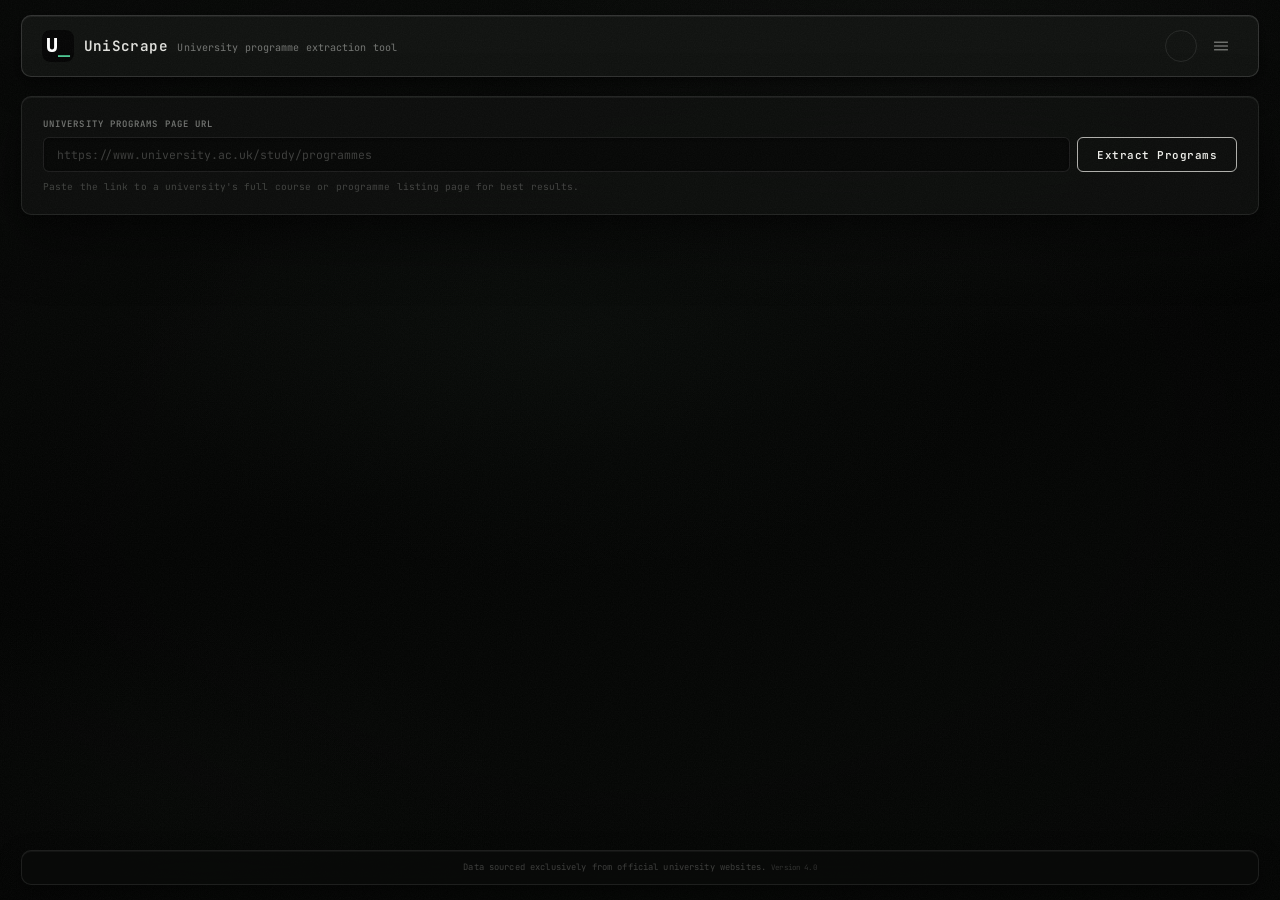
==== index.html @ 1caa58fa "Consolidate modal backdrops" ====
<!DOCTYPE html>
<html lang="en">
<head>
  <meta charset="UTF-8" />
  <meta name="viewport" content="width=device-width, initial-scale=1.0" />
  <title>UniScrape</title>
  <meta name="description" content="Extract structured programme data from university course pages.">
  <meta property="og:title" content="UniScrape">
  <meta property="og:description" content="Extract structured programme data from university course pages.">
  <meta property="og:type" content="website">
  <meta property="og:url" content="https://www.uniscrape.com/">
  <meta property="og:site_name" content="UniScrape">
  <meta property="og:image" content="https://www.uniscrape.com/og-image.png">
  <meta property="og:image:width" content="1200">
  <meta property="og:image:height" content="630">
  <meta property="og:image:alt" content="UniScrape preview image">
  <meta name="twitter:card" content="summary_large_image">
  <meta name="twitter:title" content="UniScrape">
  <meta name="twitter:description" content="Extract structured programme data from university course pages.">
  <meta name="twitter:image" content="https://www.uniscrape.com/og-image.png">
  <link rel="icon" type="image/svg+xml" href="favicon.svg" />
  <link rel="stylesheet" href="styles.css" />
  <link rel="preconnect" href="https://fonts.googleapis.com" />
  <link href="https://fonts.googleapis.com/css2?family=JetBrains+Mono:wght@300;400;500;600&display=swap" rel="stylesheet" />
  <script src="https://accounts.google.com/gsi/client?hl=en" async defer></script>
</head>
<body>

  <div class="bg-base" aria-hidden="true"></div>
  <div class="bg-grain" aria-hidden="true"></div>

  <div class="header-wrap">
  <header>
  <div class="header-inner">
    <div class="site-brand">
      <img src="favicon.svg" alt="" class="site-logo" aria-hidden="true" />
      <div class="site-copy">
        <span class="site-title">UniScrape</span>
        <span class="site-sub">University programme extraction tool</span>
      </div>
    </div>
    <div class="settings-menu">
      <button id="accountBadge" class="account-badge" aria-label="Account">
        <span id="accountBadgeInitial"></span>
      </button>

      <label
        class="hamburger settings-menu-button"
        role="button"
        tabindex="0"
        aria-label="Open settings menu"
        aria-controls="settingsPanel"
        aria-expanded="false"
      >
        <input type="checkbox" id="settingsMenuToggle" aria-hidden="true" tabindex="-1" />
        <svg viewBox="0 0 32 32" aria-hidden="true" focusable="false">
          <path class="line line-top-bottom line-top" d="M6 10h20"></path>
          <path class="line line-middle" d="M6 16h20"></path>
          <path class="line line-top-bottom line-bottom" d="M6 22h20"></path>
        </svg>
      </label>

      <div id="accountDropdown" class="account-dropdown hidden">
        <div class="account-dropdown-name" id="accountDropdownName"></div>
        <div class="account-dropdown-email" id="accountDropdownEmail"></div>
        <button id="adminShortcutBtn" class="ghost-btn hidden" style="width:100%; margin-top:0.5rem;">Team Access</button>
        <button id="signOutBtn" class="secondary-btn" style="width:100%; margin-top:0.5rem;">Sign Out</button>
      </div>

      <div id="settingsPanel" class="settings-panel" hidden>
        <div class="settings-panel-label">Settings</div>
        <a class="settings-row settings-nav-link" href="/databases">Databases</a>
        <div id="debugOptions" class="debug-options">
          <label class="settings-row settings-row-toggle">
            <span>Debug mode</span>
            <span class="switch">
              <input type="checkbox" id="debugMode" />
              <span class="slider" aria-hidden="true"></span>
            </span>
          </label>

          <label class="settings-row settings-row-toggle">
            <span>Content diagnostics</span>
            <span class="switch">
              <input type="checkbox" id="contentDiagnosticsToggle" />
              <span class="slider" aria-hidden="true"></span>
            </span>
          </label>

          <label class="settings-row settings-row-toggle">
            <span>'Bassa' mode</span>
            <span class="switch">
              <input type="checkbox" id="catalogToggle" />
              <span class="slider" aria-hidden="true"></span>
            </span>
          </label>

          <div class="settings-row settings-row-column">
            <div id="contentModeLabel" class="field-label">Content body</div>
            <div class="radio-inputs content-mode-radios" role="radiogroup" aria-labelledby="contentModeLabel">
              <label class="radio" for="contentModeAuto">
                <input type="radio" id="contentModeAuto" name="contentMode" value="auto" checked />
                <span class="name">Auto</span>
              </label>
              <label class="radio" for="contentModeBest">
                <input type="radio" id="contentModeBest" name="contentMode" value="best" />
                <span class="name">Best content</span>
              </label>
              <label class="radio" for="contentModeBody">
                <input type="radio" id="contentModeBody" name="contentMode" value="body" />
                <span class="name">Full body</span>
              </label>
            </div>
          </div>

        </div>
      </div>
    </div>
  </div>
</header>
  </div>

  <main>

    <!-- Status -->
    <section id="statusSection" class="panel status-panel hidden">
      <div class="status-row">
        <span class="spinner"></span>
        <span id="statusText">Working...</span>
      </div>
      <div class="progress-track">
        <div id="progressFill" class="progress-fill"></div>
      </div>
    </section>

    <!-- Error -->
    <section id="errorSection" class="hidden">
      <div class="error-box">
        <span class="error-label">ERROR</span>
        <div class="error-body">
          <span id="errorText"></span>
          <button id="retryBtn" type="button" class="secondary-btn error-retry-btn hidden">Retry</button>
        </div>
      </div>
    </section>

    <section id="databasesPage" class="databases-page hidden" hidden aria-labelledby="databasesTitle">
      <div class="databases-header">
        <div>
          <h1 id="databasesTitle">Databases</h1>
        </div>
        <a class="ghost-btn databases-back-link" href="/">Back to Extractor</a>
      </div>

      <section class="panel databases-card" aria-labelledby="databaseCardTitle">
        <div class="databases-card-heading">
          <div>
            <h2 id="databaseCardTitle">QUB Consulting Database</h2>
            <p>A relational database for UK programme supply, QUB programme mapping, China skills priorities, enrolment data, and gap analysis.</p>
          </div>
          <span class="database-status">Prototype only</span>
        </div>

        <div class="database-actions" aria-label="Prototype actions">
          <button type="button" class="secondary-btn database-action-btn" disabled>Open Database</button>
          <button type="button" class="secondary-btn database-action-btn" disabled>Import Data</button>
          <button type="button" class="secondary-btn database-action-btn" disabled>Export Data</button>
        </div>

        <div class="database-modules">
          <div class="field-label">Future modules</div>
          <ul>
            <li>UK Programmes</li>
            <li>QUB Programmes</li>
            <li>Chinese Enrolment Data</li>
            <li>China Skills Mapping</li>
            <li>Gap Analysis</li>
            <li>Import / Export</li>
            <li>Admin Review</li>
          </ul>
        </div>
      </section>
    </section>

    <!-- Input Panel -->
    <section class="panel panel-input extractor-view">
      <div class="field-group">
        <label class="field-label" for="urlInput">University Programs Page URL</label>
        <div class="input-row">
          <input
            type="url"
            id="urlInput"
            class="text-input"
            placeholder="https://www.university.ac.uk/study/programmes"
            autocomplete="off"
            spellcheck="false"
          />
          <button id="scrapeBtn" class="primary-btn btn white-sweep-btn extract-programs-btn" type="button">
            <span class="btn-label">Extract Programs</span>
          </button>
        </div>
        <p class="field-hint">Paste the link to a university's full course or programme listing page for best results.</p>
      </div>

    </section>

    <!-- Content diagnostics (visible only when the diagnostics toggle is on) -->
    <section id="debugPanel" class="panel debug-panel extractor-view hidden">
      <div class="debug-title">Content diagnostics</div>
      <div id="debugStats" class="debug-stats"></div>
      <div id="debugWarningsBlock" class="hidden">
        <div class="field-label">Warnings</div>
        <ul id="debugWarnings" class="debug-warnings"></ul>
      </div>
      <div class="debug-actions">
        <button type="button" id="downloadRawBtn" class="secondary-btn">Download Raw HTML</button>
        <button type="button" id="downloadSelectedBtn" class="secondary-btn">Download Selected HTML</button>
        <button type="button" id="downloadMarkdownBtn" class="secondary-btn">Download Markdown</button>
        <button type="button" id="copyMarkdownBtn" class="ghost-btn">Copy Markdown Preview</button>
        <button type="button" id="downloadPreviewBtn" class="ghost-btn">Download Extraction Preview</button>
        <button type="button" id="downloadApiResponseBtn" class="ghost-btn hidden debug-api-only">Download API Response</button>
        <button type="button" id="downloadFinalMdBtn" class="ghost-btn hidden debug-api-only">Download Final Extraction Markdown</button>
      </div>
    </section>

    <!-- Results -->
    <section id="resultsSection" class="extractor-view hidden">

      <div class="results-header">
        <div class="results-meta">
          <span id="resultCount" class="count-num">0</span>
          <span class="count-label">programs found from</span>
          <span id="sourcePill" class="source-tag"></span>
        </div>
        <div class="results-actions">
          <button id="exportBtn" class="secondary-btn">Export CSV</button>
          <button id="clearBtn" class="ghost-btn">Clear</button>
        </div>
      </div>

      <!-- Filters -->
      <div class="filter-bar">
        <input type="text" id="filterName"  class="filter-input" placeholder="Search programs..." />
        <select id="filterLevel" class="filter-select">
          <option value="">All levels</option>
          <option>Bachelor's</option>
          <option>Master's</option>
          <option>PhD / Doctorate</option>
          <option>Foundation</option>
          <option>Certificate / Diploma</option>
          <option>Other</option>
        </select>
        <select id="filterBroad" class="filter-select">
          <option value="">All subject areas</option>
          <option>Arts & Humanities</option>
          <option>Engineering & Technology</option>
          <option>Life Sciences & Medicine</option>
          <option>Multidisciplinary</option>
          <option>Natural Sciences</option>
          <option>Social Sciences & Management</option>
        </select>
        <select id="filterMode" class="filter-select">
          <option value="">All modes</option>
          <option>On-campus</option>
          <option>Online</option>
          <option>Blended</option>
        </select>
        <select id="filterScholarship" class="filter-select">
          <option value="">Scholarships - any</option>
          <option value="Yes">Scholarships available</option>
          <option value="No">No scholarships listed</option>
        </select>
        <input type="text" id="filterDept" class="filter-input" placeholder="Filter by department..." />
      </div>

      <!-- Table -->
      <div class="table-wrap">
        <table id="programTable">
          <thead>
            <tr>
              <th class="col-num">#</th>
              <th data-col="name">Program Name <span class="sort-icon">↕</span></th>
              <th data-col="level">Level <span class="sort-icon">↕</span></th>
              <th data-col="department">Department <span class="sort-icon">↕</span></th>
              <th data-col="broad_subject">Subject Area <span class="sort-icon">↕</span></th>
              <th data-col="mode">Mode <span class="sort-icon">↕</span></th>
              <th data-col="location">Location <span class="sort-icon">↕</span></th>
              <th data-col="intake_dates">Intakes <span class="sort-icon">↕</span></th>
              <th data-col="fee_international">Intl. Fee <span class="sort-icon">↕</span></th>
              <th data-col="entry_ielts">IELTS <span class="sort-icon">↕</span></th>
              <th data-col="scholarship">Scholarship <span class="sort-icon">↕</span></th>
              <th>Details</th>
              <th>Link</th>
            </tr>
          </thead>
          <tbody id="tableBody"></tbody>
        </table>
      </div>

      <div id="noResults" class="no-results hidden">No programs match your filters.</div>
    </section>

    <!-- Expanded Row Modal -->
    <div id="modal" class="modal extractor-view hidden">
      <div class="modal-box">
        <div class="modal-header">
          <span id="modalTitle" class="modal-title"></span>
          <button id="modalClose" class="modal-close" aria-label="Close">×</button>
        </div>
        <div id="modalBody" class="modal-body"></div>
      </div>
    </div>

    <div id="authModal" class="modal hidden">
      <div class="modal-box">
        <div class="modal-header">
          <span class="modal-title">Sign in to continue</span>
          <button id="authModalClose" class="modal-close" aria-label="Close">x</button>
        </div>
        <div id="authModalBody" class="modal-body"></div>
      </div>
    </div>

    <div id="teamAccessModal" class="modal hidden">
      <div class="modal-box">
        <div class="modal-header">
          <span class="modal-title">Team Access</span>
          <button id="teamAccessModalClose" class="modal-close" type="button" aria-label="Close">x</button>
        </div>
        <div class="modal-body">
          <div id="pendingUsersList"></div>
          <div id="approvedUsersList"></div>
        </div>
      </div>
    </div>

  </main>

  <div class="footer-wrap">
    <footer>
      <p>Data sourced exclusively from official university websites. <span class="version-mark">Version 4.0</span></p>
    </footer>
  </div>

  <script src="app.js" defer></script>
  <div id="pageBackdrop" class="page-backdrop hidden" aria-hidden="true"></div>
</body>
</html>
---- styles.css ----
/* ============================================================
   UniScrape — Industrial Frosted UI  ·  Mockup v2
   mockups/industrial-frosted-ui/styles.css
   MOCKUP ONLY — do not use in production
   ============================================================ */

/* ---- Reset -------------------------------------------------------- */
*, *::before, *::after { box-sizing: border-box; margin: 0; padding: 0; }

/* ---- Design Tokens ----------------------------------------------- */
:root {
  /* Base depths */
  --bg:              #030403;
  --graphite:        #0c0e0c;
  --charcoal:        #111311;

  /* Frosted surfaces — dark matte glass */
  --surface:         rgba(14, 16, 14, 0.80);
  --surface-strong:  rgba(18, 20, 18, 0.94);
  --surface-input:   rgba(6, 7, 6, 0.86);
  --surface-hover:   rgba(255, 255, 255, 0.032);

  /* Borders */
  --border:          rgba(255, 255, 255, 0.09);
  --border-mid:      rgba(255, 255, 255, 0.14);
  --border-strong:   rgba(255, 255, 255, 0.20);
  --border-focus:    rgba(255, 255, 255, 0.46);

  /* Text */
  --text:            rgba(238, 238, 234, 0.95);
  --muted:           rgba(200, 202, 198, 0.54);
  --faint:           rgba(200, 202, 198, 0.28);

  /* Green — UniScrape accent, used sparingly */
  --green:           #4ec994;
  --green-dim:       rgba(78, 201, 148, 0.62);
  --green-soft:      rgba(78, 201, 148, 0.10);
  --green-trace:     rgba(78, 201, 148, 0.055);
  --green-glow:      rgba(78, 201, 148, 0.08);

  /* Semantic colours */
  --red:             #e06c75;
  --yellow:          #e5c07b;
  --blue:            #80b8d4;

  /* White button */
  --white-btn:       #eeeeea;
  --white-btn-text:  #060706;

  /* Radii — industrial, sharper than default */
  --r-xl:   10px;
  --r-lg:    8px;
  --r-md:    6px;
  --r-sm:    5px;
  --r-xs:    4px;

  /* Shadows */
  --shadow-panel:
    0 24px 56px rgba(0,0,0,0.62),
    0 6px 18px  rgba(0,0,0,0.40),
    inset 0 1px 0 rgba(255,255,255,0.055);

  --shadow-header:
    0 8px 28px rgba(0,0,0,0.55),
    0 2px 8px  rgba(0,0,0,0.38),
    inset 0 1px 0 rgba(255,255,255,0.06);

  --shadow-btn:      0 4px 14px rgba(0,0,0,0.38);
  --shadow-btn-act:  0 1px 4px  rgba(0,0,0,0.28);
  --shadow-inset:    inset 0 1px 3px rgba(0,0,0,0.50);

  /* Font */
  --font: 'JetBrains Mono', 'SF Mono', 'Cascadia Code', 'Roboto Mono', monospace;

  /* Transition base */
  --ease: cubic-bezier(0.22, 0.68, 0, 1.2);
  --ease-out: cubic-bezier(0.16, 1, 0.3, 1);

  /* Toggle */
  --toggle-off-bg: rgba(8, 9, 8, 0.92);

  /* Scrollbars */
  --sb-track:  #090a09;
  --sb-thumb:  #1e201e;
  --sb-hover:  #282a28;
}

/* ---- Base --------------------------------------------------------- */
html { font-size: 14px; -webkit-font-smoothing: antialiased; }

body {
  background: var(--bg);
  color: var(--text);
  font-family: var(--font);
  min-height: 100vh;
  display: flex;
  flex-direction: column;
  line-height: 1.6;
  overflow-x: hidden;
}

a { color: var(--blue); text-decoration: none; }
a:hover { text-decoration: underline; }

/* ---- Cinematic background ---------------------------------------- */
/* Layer 1: Base with subtle directional gradients */
.bg-base {
  position: fixed;
  inset: 0;
  z-index: 0;
  pointer-events: none;
  background:
    /* Hard vignette */
    radial-gradient(ellipse 100% 100% at 50% 50%,
      transparent 30%, rgba(0,0,0,0.72) 100%),
    /* Subtle top-right atmospheric light (warm graphite) */
    radial-gradient(ellipse 60% 45% at 78% 8%,
      rgba(58,64,58,0.16) 0%, transparent 65%),
    /* Faint green-gray center depth */
    radial-gradient(ellipse 50% 38% at 44% 38%,
      rgba(42,58,48,0.11) 0%, transparent 68%),
    /* Bottom-left counter-light */
    radial-gradient(ellipse 45% 32% at 12% 88%,
      rgba(38,44,38,0.10) 0%, transparent 62%),
    /* Base: very deep near-black with graphite */
    linear-gradient(168deg, #0a0c0a 0%, #030403 50%, #060806 100%);
}

/* Layer 2: Fine noise grain */
.bg-grain {
  position: fixed;
  inset: 0;
  z-index: 1;
  pointer-events: none;
  opacity: 0.042;
  /* SVG fractal noise — CSS-only grain */
  background-image: url("data:image/svg+xml,%3Csvg xmlns='http://www.w3.org/2000/svg' width='260' height='260'%3E%3Cfilter id='g'%3E%3CfeTurbulence type='fractalNoise' baseFrequency='0.80' numOctaves='4' stitchTiles='stitch'/%3E%3CfeColorMatrix type='saturate' values='0'/%3E%3C/filter%3E%3Crect width='260' height='260' filter='url(%23g)'/%3E%3C/svg%3E");
  background-size: 240px 240px;
  background-repeat: repeat;
}

/* All content sits above bg */
.header-wrap,
main,
.footer-wrap,
.modal {
  position: relative;
  z-index: 2;
}

/* ---- Header — floating frosted slab ------------------------------ */
.header-wrap {
  padding: 1.1rem 1.5rem 0;
  max-width: calc(1400px + 3rem);
  width: 100%;
  margin: 0 auto;
  /* So settings panel positions correctly */
}

header {
  background: var(--surface-strong);
  border: 1px solid var(--border-mid);
  border-radius: var(--r-xl);
  backdrop-filter: blur(24px) saturate(1.4);
  -webkit-backdrop-filter: blur(24px) saturate(1.4);
  box-shadow: var(--shadow-header);
  padding: .9rem 1.4rem;
}

.header-inner {
  display: flex;
  align-items: center;
  justify-content: space-between;
  gap: 1rem;
  max-width: 1400px;
  margin: 0 auto;
  width: 100%;
  position: relative;
}

/* Brand / logo */
.site-brand {
  display: flex;
  align-items: center;
  gap: .72rem;
  min-width: 0;
  cursor: pointer;
  user-select: none;
}

.site-logo {
  width: 32px;
  height: 32px;
  flex: 0 0 32px;
  display: block;
  border-radius: 8px;
}

.site-copy {
  display: flex;
  align-items: baseline;
  gap: .68rem;
  min-width: 0;
  line-height: 1;
}

.site-title {
  font-size: 1.02rem;
  font-weight: 600;
  color: var(--text);
  letter-spacing: .025em;
  white-space: nowrap;
}

.site-sub {
  font-size: .72rem;
  color: var(--muted);
  white-space: nowrap;
  letter-spacing: .01em;
}

/* ---- Settings menu ----------------------------------------------- */
.settings-menu {
  position: relative;
  flex: 0 0 auto;
  z-index: 50;
  display: flex;
  align-items: center;
}

.account-badge {
  width: 32px;
  height: 32px;
  border-radius: 50%;
  border: 1px solid var(--border);
  background: transparent;
  color: var(--muted);
  display: flex;
  align-items: center;
  justify-content: center;
  cursor: pointer;
  font-family: var(--font);
  font-size: .85rem;
  font-weight: 600;
  transition: all .15s ease;
  margin-right: .5rem;
}

.account-badge:hover {
  border-color: var(--green);
  color: var(--green);
}

.account-badge.signed-in {
  background: var(--green);
  border-color: var(--green);
  color: var(--white-btn-text);
}

.account-dropdown {
  position: absolute;
  top: 56px;
  right: 1rem;
  min-width: 220px;
  background: var(--bg);
  border: 1px solid var(--border);
  border-radius: var(--r-xl);
  padding: .85rem;
  box-shadow: 0 8px 24px rgba(0,0,0,.4);
  z-index: 150;
}

.account-dropdown-name {
  font-size: .85rem;
  font-weight: 600;
  color: var(--text);
}

.account-dropdown-email {
  font-size: .75rem;
  color: var(--muted);
  margin-bottom: .25rem;
}

.settings-menu-button {
  display: inline-flex;
  align-items: center;
  justify-content: center;
  width: 34px;
  height: 34px;
  border: 0;
  background: transparent;
  color: var(--muted);
  position: relative;
  z-index: 60;
  cursor: pointer;
  transition: color .2s ease;
}
.settings-menu-button:hover,
.settings-menu-button:focus-visible { color: var(--text); }
.settings-menu-button:focus-visible {
  outline: 1px solid rgba(255,255,255,.32);
  outline-offset: 3px;
  border-radius: 4px;
}

.hamburger { cursor: pointer; background: transparent; border: 0; }
.hamburger input { position: absolute; width:1px; height:1px; opacity:0; pointer-events:none; }
.hamburger svg { width: 20px; height: 20px; display: block; }

.line {
  fill: none;
  stroke: currentColor;
  stroke-linecap: square;
  stroke-linejoin: miter;
  stroke-width: 2.2;
  transform-box: fill-box;
  transform-origin: center;
  transition:
    transform 220ms cubic-bezier(0.4, 0, 0.2, 1),
    opacity   160ms ease;
}
.hamburger input:checked + svg .line-top    { transform: translateY(6px) rotate(45deg); }
.hamburger input:checked + svg .line-middle  { opacity: 0; }
.hamburger input:checked + svg .line-bottom  { transform: translateY(-6px) rotate(-45deg); }

/* Settings panel — frosted floating slab */
.settings-panel {
  position: absolute;
  top: calc(100% + .9rem);
  right: 0;
  z-index: 70;
  min-width: 280px;
  max-width: calc(100vw - 2rem);
  padding: .9rem 1rem;
  border: 1px solid var(--border-mid);
  border-radius: var(--r-xl);
  background: var(--surface-strong);
  backdrop-filter: blur(28px) saturate(1.5);
  -webkit-backdrop-filter: blur(28px) saturate(1.5);
  box-shadow:
    0 20px 52px rgba(0,0,0,0.64),
    0 4px 12px  rgba(0,0,0,0.42),
    inset 0 1px 0 rgba(255,255,255,0.07);
}
.settings-panel[hidden] { display: none; }

.settings-panel-label {
  font-size: .58rem;
  font-weight: 600;
  letter-spacing: .14em;
  text-transform: uppercase;
  color: var(--faint);
  margin-bottom: .75rem;
  padding-bottom: .55rem;
  border-bottom: 1px solid var(--border);
}

.debug-options {
  display: flex;
  flex-direction: column;
  gap: .78rem;
}

.settings-row {
  display: flex;
  align-items: center;
  justify-content: space-between;
  gap: 1rem;
  color: var(--text);
  font-size: .72rem;
  line-height: 1.3;
  letter-spacing: .01em;
}
.settings-row-toggle { cursor: pointer; }
.settings-row-column { align-items: stretch; flex-direction: column; gap: .38rem; }

.settings-nav-link {
  min-height: 2.25rem;
  margin-bottom: .78rem;
  padding: .58rem .64rem;
  border: 1px solid var(--border);
  border-radius: var(--r-md);
  background: rgba(255,255,255,0.034);
  color: var(--text);
  font-weight: 600;
  text-decoration: none;
}
.settings-nav-link:hover,
.settings-nav-link:focus-visible {
  background: rgba(255,255,255,0.06);
  border-color: var(--border-mid);
  color: var(--text);
  text-decoration: none;
}
.settings-nav-link:focus-visible {
  outline: 1px solid var(--border-focus);
  outline-offset: 2px;
}
.settings-nav-link[aria-current="page"] {
  border-color: rgba(78,201,148,0.32);
  color: var(--green);
  background: var(--green-trace);
}

/* ---- Radio group ------------------------------------------------- */
.radio-inputs {
  display: grid;
  grid-template-columns: repeat(3, 1fr);
  gap: .18rem;
  padding: .18rem;
  border: 1px solid var(--border);
  border-radius: var(--r-sm);
  background: var(--surface-input);
}
.radio-inputs .radio { position: relative; }
.radio-inputs .radio input {
  position: absolute; width:1px; height:1px; opacity:0; pointer-events:none;
}
.radio-inputs .radio .name {
  display: flex;
  align-items: center;
  justify-content: center;
  gap: 4px;
  min-height: 1.95rem;
  padding: .3rem .25rem;
  border-radius: 3px;
  color: var(--muted);
  cursor: pointer;
  font-size: .64rem;
  line-height: 1.2;
  text-align: center;
  transition: color .18s ease, background .18s ease;
}
.radio-inputs .radio input:checked + .name {
  background: rgba(255,255,255,0.075);
  color: var(--text);
  font-weight: 600;
  box-shadow: inset 0 1px 0 rgba(255,255,255,0.08);
}
/* tiny green pip on active state */
.radio-inputs .radio input:checked + .name::before {
  content: '';
  width: 3px;
  height: 3px;
  border-radius: 50%;
  background: var(--green);
  flex-shrink: 0;
}
.radio-inputs .radio input:focus-visible + .name {
  outline: 1px solid var(--border-focus);
  outline-offset: 1px;
}
.radio-inputs .radio .name:hover { color: var(--text); }

/* ---- Toggle switch ----------------------------------------------- */
.switch {
  --bw:   3.3em;
  --bh:   1.8em;
  --td:   1.35em;
  --off:  calc((var(--bh) - var(--td)) / 2);
  --wide: 2.7em;
  display: inline-flex;
  position: relative;
  flex: 0 0 auto;
  font-size: .72rem;
}
.slider {
  display: inline-block;
  width: var(--bw);
  height: var(--bh);
  background: var(--toggle-off-bg);
  border: 1px solid rgba(255,255,255,0.15);
  border-radius: calc(var(--bh) / 2);
  position: relative;
  transition: background 240ms ease, border-color 240ms ease;
}
.slider::after {
  content: '';
  display: inline-block;
  width: var(--td);
  height: var(--td);
  background: rgba(200, 202, 198, 0.85);
  border-radius: 50%;
  position: absolute;
  top: calc(var(--off) - 1px);
  transform: translateX(calc(var(--off) - 1px));
  transition: transform 220ms var(--ease-out), width 160ms ease, background 220ms ease;
}
.switch input[type="checkbox"] {
  position: absolute; inset: 0;
  opacity: 0; width: 100%; height: 100%;
  cursor: pointer; z-index: 1;
}
.switch input[type="checkbox"]:focus-visible + .slider {
  outline: 1px solid var(--border-focus); outline-offset: 2px;
}
.switch input[type="checkbox"]:checked + .slider {
  background: rgba(78,201,148,0.16);
  border-color: rgba(78,201,148,0.30);
}
.switch input[type="checkbox"]:checked + .slider::after {
  background: var(--green);
  transform: translateX(calc(var(--bw) - var(--td) - var(--off) - 1px));
}
.switch input[type="checkbox"]:active + .slider::after { width: var(--wide); }
.switch input[type="checkbox"]:checked:active + .slider::after {
  transform: translateX(calc(var(--bw) - var(--wide) - var(--off) - 1px));
}

/* ---- Custom checkbox --------------------------------------------- */
input[type="checkbox"]:not(.switch input) {
  appearance: none;
  -webkit-appearance: none;
  width: 13px;
  height: 13px;
  background: var(--surface-input);
  border: 1px solid rgba(255,255,255,0.20);
  border-radius: 2px;
  display: inline-grid;
  place-content: center;
  cursor: pointer;
  flex: 0 0 auto;
  transform: translateY(1px);
  transition: background .14s, border-color .14s;
}
input[type="checkbox"]:not(.switch input):checked {
  background: var(--green-soft);
  border-color: rgba(78,201,148,0.46);
}
input[type="checkbox"]:not(.switch input):checked::after {
  content: '✓';
  color: var(--green);
  font-size: 10px;
  line-height: 1;
  font-weight: 700;
}

/* ---- Mobile header ----------------------------------------------- */
@media (max-width: 600px) {
  .header-wrap { padding: .75rem .85rem 0; }
  header { padding: .78rem 1rem; }
  .site-copy { align-items: flex-start; flex-direction: column; gap: .18rem; }
  .site-title { font-size: .95rem; }
  .site-sub { font-size: .68rem; }
}

/* ---- Main --------------------------------------------------------- */
main {
  flex: 1;
  max-width: 1400px;
  width: 100%;
  margin: 0 auto;
  padding: 1.4rem 1.5rem 1rem;
  display: flex;
  flex-direction: column;
  gap: 1rem;
}

/* ---- Panel — frosted glass slab ---------------------------------- */
.panel {
  background: var(--surface);
  border: 1px solid var(--border);
  border-radius: var(--r-xl);
  padding: 1.45rem 1.5rem;
  display: flex;
  flex-direction: column;
  gap: 1.1rem;
  backdrop-filter: blur(20px) saturate(1.2);
  -webkit-backdrop-filter: blur(20px) saturate(1.2);
  box-shadow: var(--shadow-panel);
  transition:
    transform    320ms var(--ease-out),
    box-shadow   320ms ease,
    border-color 260ms ease;
}

body.route-databases .extractor-view,
body.route-extractor #databasesPage,
#databasesPage[hidden] {
  display: none !important;
}

.databases-page {
  display: flex;
  flex-direction: column;
  gap: 1rem;
}

.databases-header {
  display: flex;
  align-items: flex-end;
  justify-content: space-between;
  gap: 1rem;
  padding: .2rem .15rem 0;
}

.databases-header h1 {
  color: var(--text);
  font-size: 1.28rem;
  font-weight: 600;
  line-height: 1.2;
  letter-spacing: 0;
}

.databases-back-link {
  display: inline-flex;
  align-items: center;
  justify-content: center;
  white-space: nowrap;
  text-decoration: none;
}

.databases-back-link:hover,
.databases-back-link:focus-visible {
  text-decoration: none;
}

.databases-card {
  gap: 1.25rem;
}

.databases-card-heading {
  display: flex;
  align-items: flex-start;
  justify-content: space-between;
  gap: 1rem;
}

.databases-card-heading h2 {
  color: var(--text);
  font-size: 1rem;
  font-weight: 600;
  line-height: 1.35;
  letter-spacing: 0;
  margin-bottom: .46rem;
}

.databases-card-heading p {
  max-width: 820px;
  color: var(--muted);
  font-size: .78rem;
  line-height: 1.72;
}

.database-status {
  flex: 0 0 auto;
  display: inline-flex;
  align-items: center;
  min-height: 1.75rem;
  padding: .28rem .58rem;
  border: 1px solid rgba(78,201,148,.24);
  border-radius: var(--r-xs);
  color: var(--green);
  background: var(--green-trace);
  font-size: .62rem;
  font-weight: 600;
  letter-spacing: .06em;
  text-transform: uppercase;
  white-space: nowrap;
}

.database-actions {
  display: flex;
  flex-wrap: wrap;
  gap: .5rem;
}

.database-action-btn:disabled {
  opacity: .48;
  cursor: not-allowed;
  transform: none;
  box-shadow: none;
}

.database-modules {
  display: flex;
  flex-direction: column;
  gap: .62rem;
  padding-top: .15rem;
}

.database-modules ul {
  display: grid;
  grid-template-columns: repeat(auto-fit, minmax(185px, 1fr));
  gap: .5rem;
  list-style: none;
}

.database-modules li {
  min-height: 2.35rem;
  display: flex;
  align-items: center;
  padding: .55rem .7rem;
  border: 1px solid var(--border);
  border-radius: var(--r-md);
  background: rgba(5, 7, 6, .72);
  color: var(--text);
  font-size: .72rem;
  line-height: 1.35;
}

@media (max-width: 600px) {
  .databases-header {
    align-items: stretch;
    flex-direction: column;
  }

  .databases-back-link {
    width: 100%;
  }

  .databases-card-heading {
    flex-direction: column;
  }

  .database-status {
    align-self: flex-start;
  }

  .database-action-btn {
    flex: 1 1 100%;
  }
}

/* Input panel hover: subtle lift + underglow */
.panel-input:hover {
  transform: translateY(-2px);
  border-color: var(--border-mid);
  box-shadow:
    0 28px 64px rgba(0,0,0,0.65),
    0 8px 24px  rgba(0,0,0,0.45),
    0 0 0 1px rgba(255,255,255,0.06),
    /* very faint green underglow */
    0 32px 72px rgba(78,201,148,0.04),
    inset 0 1px 0 rgba(255,255,255,0.07);
}

/* ---- Fields ------------------------------------------------------ */
.field-group {
  display: flex;
  flex-direction: column;
  gap: .38rem;
}
.field-label {
  font-size: .64rem;
  font-weight: 600;
  color: var(--muted);
  letter-spacing: .12em;
  text-transform: uppercase;
}
.field-note  { font-size: .65rem; color: var(--muted); text-transform: none; letter-spacing: 0; }
.field-hint  { font-size: .68rem; color: var(--faint); margin-top: .1rem; letter-spacing: .01em; }

/* ---- Inputs ------------------------------------------------------ */
.input-row {
  display: flex;
  gap: .55rem;
  flex-wrap: wrap;
}

.text-input {
  flex: 1;
  min-width: 200px;
  background: var(--surface-input);
  border: 1px solid var(--border);
  border-radius: var(--r-md);
  color: var(--text);
  font-family: var(--font);
  font-size: .82rem;
  padding: .64rem .9rem;
  outline: none;
  box-shadow: var(--shadow-inset);
  transition:
    border-color 260ms ease,
    box-shadow   260ms ease;
}
.text-input:hover {
  border-color: var(--border-mid);
}
.text-input:focus {
  border-color: var(--border-focus);
  box-shadow:
    var(--shadow-inset),
    0 0 0 1px rgba(255,255,255,0.07);
}
.text-input::placeholder { color: var(--faint); }
.text-input option        { background: #0e100e; color: var(--text); }

/* ---- Buttons — shared -------------------------------------------- */
.primary-btn,
.secondary-btn,
.ghost-btn,
.expand-btn,
.modal-close {
  cursor: pointer;
  user-select: none;
  -webkit-user-select: none;
  touch-action: manipulation;
  font-family: var(--font);
  transition:
    transform    200ms var(--ease-out),
    box-shadow   200ms ease,
    border-color 200ms ease,
    opacity      200ms ease,
    background   240ms ease,
    color        200ms ease;
}

/* Shared hover lift */
.primary-btn:not(:disabled):hover,
.secondary-btn:not(:disabled):hover,
.ghost-btn:not(:disabled):hover,
.expand-btn:not(:disabled):hover,
.modal-close:not(:disabled):hover {
  transform: translateY(-1px);
  box-shadow: var(--shadow-btn);
}
/* Shared active press */
.primary-btn:not(:disabled):active,
.secondary-btn:not(:disabled):active,
.ghost-btn:not(:disabled):active,
.expand-btn:not(:disabled):active,
.modal-close:not(:disabled):active {
  transform: translateY(0);
  box-shadow: var(--shadow-btn-act);
}
/* Disabled */
.primary-btn:disabled,
.secondary-btn:disabled,
.ghost-btn:disabled,
.modal-close:disabled {
  opacity: .3;
  cursor: not-allowed;
  box-shadow: none;
  transform: none;
}

/* Primary — off-white, crisp, tactile */
.primary-btn {
  background: var(--white-btn);
  color: var(--white-btn-text);
  font-size: .78rem;
  font-weight: 600;
  letter-spacing: .045em;
  border: 1px solid rgba(255,255,255,0.15);
  border-radius: var(--r-md);
  padding: .64rem 1.35rem;
  white-space: nowrap;
  box-shadow:
    0 2px 10px rgba(0,0,0,0.36),
    inset 0 1px 0 rgba(255,255,255,0.55);
}
.primary-btn:not(:disabled):hover {
  background: #fff;
  border-color: rgba(255,255,255,0.22);
}

/* White sweep — main Extract Programs CTA */
.white-sweep-btn {
  min-width: 158px;
  background-color: transparent;
  background-image: linear-gradient(to right, var(--white-btn) 0%, var(--white-btn) 100%);
  background-repeat: no-repeat;
  background-position: left center;
  background-size: 0% 100%;
  color: var(--text);
  border: 1px solid rgba(255,255,255,0.28);
  box-shadow: none;
  transition:
    background-size 580ms cubic-bezier(0.16,1,0.3,1),
    transform       200ms var(--ease-out),
    color           260ms ease,
    border-color    260ms ease,
    box-shadow      200ms ease;
}
.white-sweep-btn:not(:disabled):hover,
.white-sweep-btn:focus-visible {
  background-size: 100% 100%;
  color: var(--white-btn-text);
  border-color: rgba(255,255,255,0.34);
  box-shadow: var(--shadow-btn);
  transform: translateY(-1px);
}
.white-sweep-btn:not(:disabled):active {
  background-size: 100% 100%;
  color: var(--white-btn-text);
  box-shadow: var(--shadow-btn-act);
  transform: translateY(0);
}
.white-sweep-btn.is-loading,
.white-sweep-btn.is-loading:disabled {
  background-color: var(--white-btn);
  background-image: none;
  color: var(--white-btn-text);
  border-color: rgba(255,255,255,0.24);
  cursor: wait;
  box-shadow: none;
  transform: none;
}
.white-sweep-btn:disabled:not(.is-loading) {
  cursor: not-allowed;
  opacity: .55;
  box-shadow: none;
  transform: none;
}

/* Secondary — dark frosted outlined */
.secondary-btn {
  background: rgba(255,255,255,0.038);
  color: var(--text);
  font-size: .72rem;
  font-weight: 500;
  border: 1px solid var(--border);
  border-radius: var(--r-md);
  padding: .44rem .88rem;
  letter-spacing: .02em;
}
.secondary-btn:not(:disabled):hover {
  background: rgba(255,255,255,0.065);
  border-color: var(--border-mid);
  color: var(--text);
}

/* Ghost — minimal */
.ghost-btn {
  background: transparent;
  color: var(--muted);
  font-size: .72rem;
  border: 1px solid var(--border);
  border-radius: var(--r-md);
  padding: .44rem .88rem;
}
.ghost-btn:not(:disabled):hover {
  color: var(--text);
  border-color: rgba(255,255,255,0.20);
  background: rgba(255,255,255,0.034);
}

/* Expand link-btn */
.expand-btn {
  background: transparent;
  color: var(--blue);
  font-family: var(--font);
  font-size: .66rem;
  border: 1px solid var(--border);
  border-radius: var(--r-xs);
  padding: .18rem .45rem;
  cursor: pointer;
  white-space: nowrap;
}
.expand-btn:not(:disabled):hover { border-color: var(--blue); }

/* ---- Status panel ------------------------------------------------ */
.status-panel { gap: .65rem; }
.status-row {
  display: flex;
  align-items: center;
  gap: .68rem;
  font-size: .76rem;
  color: var(--muted);
}
.spinner {
  width: 9px; height: 9px;
  border: 1.5px solid rgba(255,255,255,0.10);
  border-top-color: var(--green);
  border-radius: 50%;
  flex-shrink: 0;
  animation: spin .62s linear infinite;
}
@keyframes spin { to { transform: rotate(360deg); } }

.progress-track {
  height: 1px;
  background: rgba(255,255,255,0.07);
  overflow: hidden;
}
.progress-fill {
  height: 100%;
  background: var(--green);
  width: 0%;
  transition: width .32s ease;
}

/* ---- Error ------------------------------------------------------- */
.error-box {
  display: flex;
  gap: .72rem;
  align-items: flex-start;
  background: rgba(224,108,117,0.055);
  border: 1px solid rgba(224,108,117,0.24);
  border-radius: var(--r-lg);
  padding: .82rem .96rem;
  font-size: .76rem;
  color: var(--red);
  backdrop-filter: blur(14px);
  -webkit-backdrop-filter: blur(14px);
}
.error-body { display: flex; flex-direction: column; gap: .72rem; flex: 1; min-width: 0; }
.error-retry-btn { align-self: flex-start; }
.error-label {
  font-weight: 600;
  letter-spacing: .10em;
  white-space: nowrap;
  font-size: .65rem;
  padding-top: .04rem;
  opacity: .75;
}

/* ---- Results header ---------------------------------------------- */
.results-header {
  display: flex;
  align-items: center;
  justify-content: space-between;
  flex-wrap: wrap;
  gap: .7rem;
  margin-bottom: .7rem;
}
.results-meta {
  display: flex;
  align-items: baseline;
  gap: .48rem;
  flex-wrap: wrap;
}
/* Count: white — not green */
.count-num {
  font-size: 1.5rem;
  font-weight: 600;
  color: var(--text);
}
.count-label { font-size: .7rem; color: var(--muted); }
.source-tag {
  font-size: .64rem;
  color: var(--muted);
  background: rgba(255,255,255,0.045);
  border: 1px solid var(--border);
  border-radius: var(--r-xs);
  padding: .06rem .44rem;
  letter-spacing: .01em;
}
.results-actions { display: flex; gap: .42rem; }

/* ---- Filters ----------------------------------------------------- */
.filter-bar {
  display: flex;
  flex-wrap: wrap;
  gap: .42rem;
  margin-bottom: .7rem;
}
.filter-input,
.filter-select {
  background: var(--surface-input);
  border: 1px solid var(--border);
  border-radius: var(--r-md);
  color: var(--text);
  font-family: var(--font);
  font-size: .71rem;
  padding: .4rem .7rem;
  outline: none;
  box-shadow: var(--shadow-inset);
  min-width: 145px;
  transition: border-color .22s ease;
}
.filter-input:hover,
.filter-select:hover  { border-color: var(--border-mid); }
.filter-input:focus,
.filter-select:focus  { border-color: var(--border-focus); }
.filter-input::placeholder { color: var(--faint); }
.filter-select option { background: #0c0e0c; color: var(--text); }

/* ---- Table ------------------------------------------------------- */
.table-wrap {
  border: 1px solid var(--border);
  border-radius: var(--r-lg);
  overflow-x: auto;
  background: rgba(5,6,5,0.72);
  scrollbar-width: thin;
  scrollbar-color: var(--sb-thumb) var(--sb-track);
}
.table-wrap::-webkit-scrollbar { height: 5px; }
.table-wrap::-webkit-scrollbar-track { background: var(--sb-track); }
.table-wrap::-webkit-scrollbar-thumb { background: var(--sb-thumb); border-radius: 0; }
.table-wrap::-webkit-scrollbar-thumb:hover { background: var(--sb-hover); }

table { width: 100%; border-collapse: collapse; font-size: .72rem; }
thead {
  background: rgba(255,255,255,0.025);
  position: sticky; top: 0; z-index: 2;
  backdrop-filter: blur(10px);
  -webkit-backdrop-filter: blur(10px);
}
th {
  text-align: left;
  font-size: .59rem;
  font-weight: 600;
  letter-spacing: .11em;
  text-transform: uppercase;
  color: var(--muted);
  padding: .68rem .86rem;
  border-bottom: 1px solid var(--border);
  white-space: nowrap;
  cursor: pointer;
  user-select: none;
  transition: color .16s ease;
}
th.col-num { cursor: default; width: 36px; text-align: center; }
th:hover:not(.col-num) { color: var(--text); }
.sort-icon { opacity: .18; font-size: .55rem; }
th.sorted-asc .sort-icon,
th.sorted-desc .sort-icon { opacity: 1; color: var(--green); }

tbody tr {
  border-bottom: 1px solid rgba(255,255,255,0.045);
  transition: background .10s ease;
}
tbody tr:last-child { border-bottom: none; }
tbody tr:hover { background: rgba(255,255,255,0.028); }

td {
  padding: .60rem .86rem;
  vertical-align: middle;
  color: var(--text);
}
td.col-num { text-align: center; color: var(--faint); font-size: .66rem; width: 36px; }
td.name-cell { max-width: 210px; font-weight: 500; }

/* ---- Badges ------------------------------------------------------ */
.level-badge {
  display: inline-block;
  padding: .10rem .42rem;
  border-radius: var(--r-xs);
  font-size: .60rem;
  font-weight: 600;
  letter-spacing: .05em;
  white-space: nowrap;
}
.level-bachelor   { color: var(--green);          background: var(--green-trace);            border: 1px solid rgba(78,201,148,.17);  }
.level-master     { color: var(--blue);            background: rgba(128,184,212,.06);         border: 1px solid rgba(128,184,212,.17); }
.level-phd        { color: var(--yellow);          background: rgba(229,192,123,.06);         border: 1px solid rgba(229,192,123,.17); }
.level-foundation { color: rgba(198,120,221,.85);  background: rgba(198,120,221,.06);         border: 1px solid rgba(198,120,221,.17); }
.level-other      { color: var(--muted);           background: transparent;                   border: 1px solid var(--border);         }

.chip {
  display: inline-block;
  padding: .08rem .38rem;
  border-radius: var(--r-xs);
  font-size: .64rem;
  background: rgba(255,255,255,0.038);
  border: 1px solid var(--border);
  color: var(--muted);
  white-space: nowrap;
}
.chip-green { color: var(--green-dim); border-color: rgba(78,201,148,.18);  background: var(--green-trace);        }
.chip-red   { color: rgba(224,108,117,.78); border-color: rgba(224,108,117,.18); background: rgba(224,108,117,.04); }

.url-link { color: var(--blue); font-size: .68rem; }
.url-link:hover { text-decoration: underline; }
.catalog-url-cell .url-link {
  display: inline-block; max-width: 250px;
  overflow: hidden; text-overflow: ellipsis;
  vertical-align: bottom; white-space: nowrap;
}
.nil { color: var(--faint); }

/* ---- Modal ------------------------------------------------------- */
.modal {
  position: fixed;
  inset: 0;
  background: rgba(0,0,0,0.70);
  backdrop-filter: blur(7px) saturate(0.9);
  -webkit-backdrop-filter: blur(7px) saturate(0.9);
  z-index: 100;
  display: flex;
  align-items: center;
  justify-content: center;
  padding: 1.5rem;
}
#accessCodeModal {
  background: rgba(0,0,0,0.18);
  backdrop-filter: blur(6px);
  -webkit-backdrop-filter: blur(6px);
}
.modal-box {
  background: var(--surface-strong);
  border: 1px solid var(--border-mid);
  border-radius: var(--r-xl);
  width: 100%;
  max-width: 640px;
  max-height: 85vh;
  display: flex;
  flex-direction: column;
  overflow: hidden;
  box-shadow:
    0 28px 64px rgba(0,0,0,0.70),
    0 6px 18px  rgba(0,0,0,0.48),
    inset 0 1px 0 rgba(255,255,255,0.08);
}
.modal-header {
  display: flex;
  align-items: flex-start;
  justify-content: space-between;
  gap: 1rem;
  padding: .95rem 1.15rem;
  border-bottom: 1px solid var(--border);
}
.modal-title {
  font-size: .86rem;
  font-weight: 600;
  color: var(--text);
  line-height: 1.4;
}
.modal-close {
  background: transparent;
  border: 0;
  border-radius: var(--r-xs);
  color: var(--muted);
  font-family: var(--font);
  font-size: .78rem;
  line-height: 1;
  padding: .26rem .36rem;
  cursor: pointer;
  flex-shrink: 0;
}
.modal-close:hover { background: rgba(255,255,255,0.065); color: var(--text); }
.modal-close:active { background: rgba(255,255,255,0.04); }

.modal-body {
  padding: 1.15rem;
  overflow-y: auto;
  display: flex;
  flex-direction: column;
  gap: .52rem;
  scrollbar-width: thin;
  scrollbar-color: var(--sb-thumb) var(--sb-track);
}

#authModal .modal-box {
  min-height: unset;
  height: auto;
  width: 320px;
  max-width: 320px;
  padding-bottom: 1.25rem;
}

#authModal .modal-header {
  padding-left: 1.1rem;
  padding-right: 1.1rem;
}

#authModal .modal-body {
  padding: 0.85rem 1.1rem 0.25rem;
  display: flex;
  flex-direction: column;
  align-items: stretch;
  gap: 0.65rem;
}

#authModal #preSignInNameInput {
  width: 100%;
}

#authModal #googleSignInBtn {
  display: flex;
  justify-content: center;
  margin-top: 0.15rem;
}

#authModal #googleSignInBtn > div {
  width: 100% !important;
}

#teamAccessModal .modal-box {
  min-height: unset;
  height: auto;
  max-width: 480px;
}

#teamAccessModal .modal-body {
  padding: 1rem 1.15rem;
  align-items: stretch;
  gap: 0.75rem;
}

.modal-body::-webkit-scrollbar { width: 5px; }
.modal-body::-webkit-scrollbar-track { background: transparent; }
.modal-body::-webkit-scrollbar-thumb { background: var(--sb-thumb); border-radius: 0; }

.modal-description {
  font-size: .76rem;
  color: var(--text);
  line-height: 1.72;
  padding: .52rem 0;
  border-bottom: 1px solid var(--border);
}
.modal-description p   { margin-bottom: .52rem; }
.modal-description ul,
.modal-description ol  { padding-left: 1.1rem; margin-bottom: .52rem; }
.modal-description li  { margin-bottom: .16rem; }
.modal-description strong { color: var(--text); font-weight: 600; }

.modal-section-title {
  font-size: .60rem;
  font-weight: 600;
  letter-spacing: .13em;
  text-transform: uppercase;
  color: var(--green-dim);
  padding: .52rem 0 .16rem 0;
  margin-top: .18rem;
}
.modal-section-title-with-action {
  display: flex; align-items: center; justify-content: space-between; gap: .72rem;
}
.modal-row {
  display: grid;
  grid-template-columns: 152px 1fr;
  gap: .48rem;
  padding: .46rem 0;
  border-bottom: 1px solid rgba(255,255,255,0.048);
  align-items: start;
}
.modal-row:last-child { border-bottom: none; }
.modal-key {
  font-size: .63rem;
  font-weight: 600;
  letter-spacing: .07em;
  text-transform: uppercase;
  color: var(--muted);
  padding-top: .03rem;
}
.modal-val { font-size: .76rem; color: var(--text); word-break: break-word; }
.modal-field-actions { display: flex; align-items: center; justify-content: flex-end; flex: 0 0 auto; }
.modal-description-actions { margin-left: auto; }

/* Copy button */
.copy-field-button {
  position: relative;
  width: 26px; height: 26px;
  flex: 0 0 auto;
  padding: 0;
  border: 0;
  border-radius: var(--r-xs);
  background: transparent;
  color: var(--muted);
  cursor: pointer;
  outline: none;
  transition: background .14s, color .14s, transform .14s;
}
.copy-field-button:hover { background: rgba(255,255,255,0.065); color: var(--green); transform: translateY(-1px); }
.copy-field-button:focus-visible { outline: 1px solid rgba(78,201,148,.28); outline-offset: 1px; }
.copy-field-button:active { transform: translateY(0); }
.copy-field-button svg {
  position: absolute; top:50%; left:50%;
  width: .82rem; height: .82rem;
  fill: none; stroke: currentColor;
  stroke-width: 2; stroke-linecap: round; stroke-linejoin: round;
  transform: translate(-50%,-50%);
  transition: opacity .12s, transform .12s;
  pointer-events: none;
}
.copy-field-button .clipboard { opacity: 1; }
.copy-field-button .checkmark { color: var(--green); opacity: 0; transform: translate(-50%,-50%) scale(.74); }
.copy-field-button.is-copied .clipboard { opacity: 0; transform: translate(-50%,-50%) scale(.74); }
.copy-field-button.is-copied .checkmark { opacity: 1; transform: translate(-50%,-50%) scale(1); }
.copy-field-button.is-copy-error { background: rgba(224,108,117,.07); color: var(--red); }

/* ---- Access code modal ------------------------------------------- */
.access-code-box {
  width: min(420px, calc(100vw - 32px));
  max-width: none;
}
.access-code-body {
  padding: 1.3rem;
  gap: 0;
  overflow: visible;
}
.access-code-title {
  color: var(--text);
  font-size: .72rem;
  font-weight: 700;
  letter-spacing: .08em;
  text-transform: uppercase;
  margin-bottom: .78rem;
}
.access-code-input-row {
  display: flex; align-items: center;
  gap: .65rem; min-width: 0;
}
.access-code-input-row .text-input { flex: 1; min-width: 0; }

.access-code-eye-btn {
  display: inline-flex; align-items: center; justify-content: center;
  width: 2.1rem; min-width: 2.1rem; height: 2.1rem;
  padding: 0;
  border: 0; border-radius: var(--r-sm);
  background: transparent; color: var(--muted);
  cursor: pointer;
  transition: background .14s, color .14s, transform .14s;
}
.access-code-eye-btn:hover { background: rgba(255,255,255,0.065); color: var(--text); transform: translateY(-1px); }
.access-code-eye-btn:active { transform: translateY(0); }
.access-code-eye-btn:disabled { cursor: not-allowed; opacity: .4; transform: none; }

.access-code-eye-btn .eye-icon {
  display: inline-flex; align-items: center; justify-content: center;
  transition: opacity .16s, transform .16s;
}
.access-code-eye-btn .eye-icon-visible { position: absolute; opacity: 0; transform: scale(.82); }
.access-code-eye-btn.is-visible .eye-icon-visible { opacity: 1; transform: scale(1); }
.access-code-eye-btn.is-visible .eye-icon-hidden  { opacity: 0; transform: scale(.82); }

.access-code-error {
  color: var(--red); font-size: .68rem;
  line-height: 1.45; margin-top: .58rem;
}
.access-code-actions {
  display: flex; align-items: center;
  justify-content: space-between;
  gap: 1rem; margin-top: .95rem;
}
.access-clear-btn  { margin-right: auto; }
.unlock-continue-btn { margin-left: auto; }

/* ---- Debug panel ------------------------------------------------- */
.debug-title {
  font-size: .64rem; font-weight: 600;
  color: var(--muted); letter-spacing: .10em;
  text-transform: uppercase; margin-bottom: .72rem;
}
.debug-stats { display: grid; gap: .32rem; font-size: .76rem; margin-bottom: .96rem; }
.debug-k { color: var(--muted); margin-right: .32rem; }
.debug-warnings { margin: 0 0 .96rem 1.05rem; font-size: .74rem; color: var(--yellow); }
.debug-actions { display: flex; flex-wrap: wrap; gap: .46rem; }

/* ---- No results -------------------------------------------------- */
.no-results {
  text-align: center; padding: 2.5rem;
  font-size: .74rem; color: var(--faint);
}

/* ---- Footer — floating strip ------------------------------------- */
.footer-wrap {
  padding: 0 1.5rem 1.1rem;
  max-width: calc(1400px + 3rem);
  width: 100%;
  margin: 0 auto;
}
footer {
  background: rgba(10,11,10,0.78);
  border: 1px solid var(--border);
  border-radius: var(--r-xl);
  backdrop-filter: blur(16px);
  -webkit-backdrop-filter: blur(16px);
  padding: .65rem 1.2rem;
  text-align: center;
  font-size: .63rem;
  color: var(--faint);
  letter-spacing: .015em;
  box-shadow:
    0 8px 24px rgba(0,0,0,0.45),
    inset 0 1px 0 rgba(255,255,255,0.045);
}
.version-mark { color: var(--faint); font-size: .85em; opacity: .75; }

/* ---- Scrollbars -------------------------------------------------- */
* {
  scrollbar-width: thin;
  scrollbar-color: var(--sb-thumb) var(--sb-track);
}
*::-webkit-scrollbar { width: 5px; height: 5px; }
*::-webkit-scrollbar-track { background: var(--sb-track); }
*::-webkit-scrollbar-thumb { background: var(--sb-thumb); border-radius: 0; }
*::-webkit-scrollbar-thumb:hover { background: var(--sb-hover); }
*::-webkit-scrollbar-corner { background: var(--sb-track); }

/* ---- Two-col layout --------------------------------------------- */
.two-col { display: grid; grid-template-columns: 190px 1fr; gap: 1rem; align-items: start; }
@media (max-width: 600px) { .two-col { grid-template-columns: 1fr; } }

/* ---- Error section ----------------------------------------------- */
#errorSection { max-width: 100%; overflow: hidden; }
#errorText {
  display: block; max-width: 100%;
  overflow-wrap: anywhere; word-break: break-word;
  white-space: pre-wrap; max-height: 12rem;
  overflow-y: auto; line-height: 1.45;
}

/* ---- Utility ----------------------------------------------------- */
.hidden          { display: none !important; }
.modal[hidden]   { display: none !important; }

/* ---- Mobile main ------------------------------------------------- */
@media (max-width: 600px) {
  main { padding: .9rem .9rem .8rem; gap: .85rem; }
  .panel { padding: 1.1rem; }
  .footer-wrap { padding: 0 .9rem .9rem; }
}

/* ---- Real app compatibility -------------------------------------- */
:root {
  --green: #4ec994;
  --blue: #61afef;
}

.header-wrap {
  position: relative;
  z-index: auto;
}

main {
  z-index: auto;
}

.footer-wrap {
  z-index: 2;
}

.page-backdrop {
  position: fixed;
  top: 0;
  left: 0;
  width: 100%;
  height: 100%;
  background: rgba(0, 0, 0, 0.55);
  backdrop-filter: blur(4px);
  -webkit-backdrop-filter: blur(4px);
  z-index: 40;
  opacity: 0;
  pointer-events: none;
  transition: opacity 0.2s ease;
}

.page-backdrop.visible {
  opacity: 1;
  pointer-events: auto;
}

body.page-backdrop-visible header {
  backdrop-filter: none;
  -webkit-backdrop-filter: none;
}

.settings-menu {
  position: relative;
  z-index: 130;
}

.account-badge {
  position: relative;
  z-index: 131;
}

#accountDropdown {
  z-index: 150;
}

.settings-menu-button {
  z-index: 141;
}

.settings-menu-button svg {
  position: relative;
  z-index: 142;
}

.settings-panel {
  position: absolute;
  top: calc(100% + 1.35rem);
  right: 0;
  z-index: 140;
}

.modal {
  position: fixed;
  inset: 0;
  z-index: 1000;
}

#modal,
#authModal,
#teamAccessModal,
#accessCodeModal {
  position: fixed;
  inset: 0;
  z-index: 1000;
}

.modal-box {
  position: relative;
  z-index: 1001;
}

a,
.url-link,
.expand-btn {
  color: var(--blue);
}

.expand-btn:not(:disabled):hover {
  border-color: var(--blue);
  color: var(--blue);
}

.chip-green,
.modal-section-title,
.level-bachelor,
.copy-field-button .checkmark {
  color: var(--green);
}

.debug-title,
.debug-k {
  color: var(--muted);
}

.debug-panel {
  color: var(--text);
}

.debug-stats {
  color: var(--text);
}

.debug-warnings {
  color: var(--yellow);
}

.count-num {
  color: var(--green);
}

.radio-inputs {
  border-color: rgba(78,201,148,.22);
  background: rgba(6, 7, 6, .92);
  gap: .22rem;
  padding: .22rem;
}

.radio-inputs .radio .name {
  background: rgba(5, 7, 6, .82);
  border: 1px solid transparent;
  color: var(--text);
  font-weight: 500;
  transition:
    background 220ms ease,
    border-color 220ms ease,
    color 220ms ease,
    box-shadow 220ms ease,
    transform 180ms ease;
}

.radio-inputs .radio input:not(:checked) + .name {
  background: rgba(5, 7, 6, .88);
  color: var(--text);
  border: 1px solid transparent;
  box-shadow: none;
}

.radio-inputs .radio .name:hover {
  color: var(--text);
  border-color: rgba(78,201,148,.55);
  background: rgba(12, 16, 13, .96);
  box-shadow: 0 0 14px rgba(78,201,148,.14);
}

.radio-inputs .radio input:checked + .name {
  background: var(--green);
  border-color: var(--green);
  color: #050705;
  font-weight: 700;
  box-shadow:
    0 0 0 1px rgba(78,201,148,.35),
    0 0 18px rgba(78,201,148,.25),
    inset 0 1px 0 rgba(255,255,255,.22);
}

.radio-inputs .radio input:checked + .name::before {
  display: none;
}

.radio-inputs .radio input:focus-visible + .name {
  outline: 2px solid rgba(78,201,148,.55);
  outline-offset: 2px;
}

.slider {
  display: inline-block;
  width: var(--button-width);
  height: var(--button-height);
  border-color: rgba(255,255,255,.22);
  border-radius: calc(var(--button-height) / 2);
  background: var(--toggle-off-bg);
  position: relative;
  transition:
    background-color 240ms ease,
    border-color 240ms ease,
    box-shadow 240ms ease;
}

.slider::after {
  content: "";
  display: inline-block;
  width: var(--toggle-diameter);
  height: var(--toggle-diameter);
  background: var(--white-btn);
  border-radius: calc(var(--toggle-diameter) / 2);
  position: absolute;
  top: calc(var(--button-toggle-offset) - 1px);
  transform: translateX(calc(var(--button-toggle-offset) - 1px));
  box-shadow: var(--toggle-shadow-offset) 0
    calc(var(--toggle-shadow-offset) * 4) rgba(0, 0, 0, .18);
  transition:
    transform 220ms var(--ease-out),
    width 160ms ease,
    background-color 220ms ease,
    box-shadow 220ms ease;
}

.switch {
  --button-width: 3.5em;
  --button-height: 2em;
  --toggle-diameter: 1.5em;
  --button-toggle-offset: calc((var(--button-height) - var(--toggle-diameter)) / 2);
  --toggle-shadow-offset: 10px;
  --toggle-wider: 3em;
}

.switch input[type="checkbox"]:checked + .slider {
  background-color: var(--green);
  border-color: var(--green);
  box-shadow: 0 0 14px rgba(78,201,148,.22);
}

.switch input[type="checkbox"]:checked + .slider::after {
  background: #06120d;
  transform: translateX(
    calc(
      var(--button-width) - var(--toggle-diameter) - var(--button-toggle-offset) - 1px
    )
  );
  box-shadow: calc(var(--toggle-shadow-offset) * -1) 0
      calc(var(--toggle-shadow-offset) * 4) rgba(0, 0, 0, .18),
    0 0 12px rgba(78,201,148,.22);
}

.switch input[type="checkbox"]:active + .slider::after {
  width: var(--toggle-wider);
}

.switch input[type="checkbox"]:checked:active + .slider::after {
  transform: translateX(
    calc(
      var(--button-width) - var(--toggle-wider) - var(--button-toggle-offset) - 1px
    )
  );
}

.switch input[type="checkbox"]:focus-visible + .slider {
  outline: 2px solid rgba(78,201,148,.5);
  outline-offset: 3px;
}

.white-sweep-btn {
  --color: var(--white-btn);
  position: relative;
  z-index: 1;
  overflow: hidden;
  background-color: transparent;
  background-image: none !important;
  background-size: 0 0 !important;
  border-width: 1px;
  border-color: rgba(240, 240, 235, .72);
  color: var(--color);
  transition:
    transform 260ms ease,
    border-color 500ms ease,
    color 500ms ease,
    box-shadow 500ms ease,
    opacity 180ms ease;
}

.white-sweep-btn::before {
  content: "";
  position: absolute;
  z-index: -1;
  inset: 0;
  background: var(--color);
  transform: translateX(-102%);
  transition: transform 1000ms cubic-bezier(0.22,1,0.36,1);
}

.white-sweep-btn:not(:disabled):hover,
.white-sweep-btn:not(:disabled):focus-visible {
  background-image: none !important;
  background-size: 0 0 !important;
  color: var(--white-btn-text);
  border-color: rgba(240, 240, 235, .9);
}

.white-sweep-btn:not(:disabled):hover::before,
.white-sweep-btn:not(:disabled):focus-visible::before {
  transform: translateX(0);
}

.white-sweep-btn:not(:disabled):active,
.white-sweep-btn:active {
  transition-duration: 140ms, 140ms, 140ms, 140ms, 140ms;
}

.white-sweep-btn.is-loading,
.white-sweep-btn.is-loading:disabled,
.white-sweep-btn.is-loading[disabled] {
  background-color: var(--white-btn);
  background-image: none;
  background-size: 0% 100%;
  border-width: 1px;
  border-color: rgba(240, 240, 235, .9);
  color: var(--white-btn-text);
  cursor: wait;
  opacity: 1;
  box-shadow: none;
  transform: none;
}

.white-sweep-btn.is-loading::before,
.white-sweep-btn.is-loading:disabled::before,
.white-sweep-btn.is-loading[disabled]::before {
  transform: translateX(0);
}

.white-sweep-btn:disabled,
.white-sweep-btn[disabled],
.white-sweep-btn:disabled:not(.is-loading),
.white-sweep-btn[disabled]:not(.is-loading) {
  background-color: var(--white-btn);
  background-image: none !important;
  background-size: 0 0 !important;
  border-width: 1px;
  border-color: rgba(240, 240, 235, .9);
  color: var(--white-btn-text);
  cursor: wait;
  opacity: 1;
  box-shadow: none;
  transform: none;
}

.extract-programs-btn:disabled,
.unlock-continue-btn:disabled,
#scrapeBtn:disabled,
#accessCodeSubmit:disabled {
  opacity: 1;
}

.white-sweep-btn:disabled:not(.is-loading):hover,
.white-sweep-btn[disabled]:not(.is-loading):hover {
  color: var(--white-btn-text);
  border-color: rgba(240, 240, 235, .9);
  box-shadow: none;
  transform: none;
}

.white-sweep-btn:disabled:not(.is-loading):hover::before,
.white-sweep-btn[disabled]:not(.is-loading):hover::before {
  transform: translateX(0);
}

.panel-input:hover,
.panel-input:focus-within {
  transform: translateY(-1px);
}
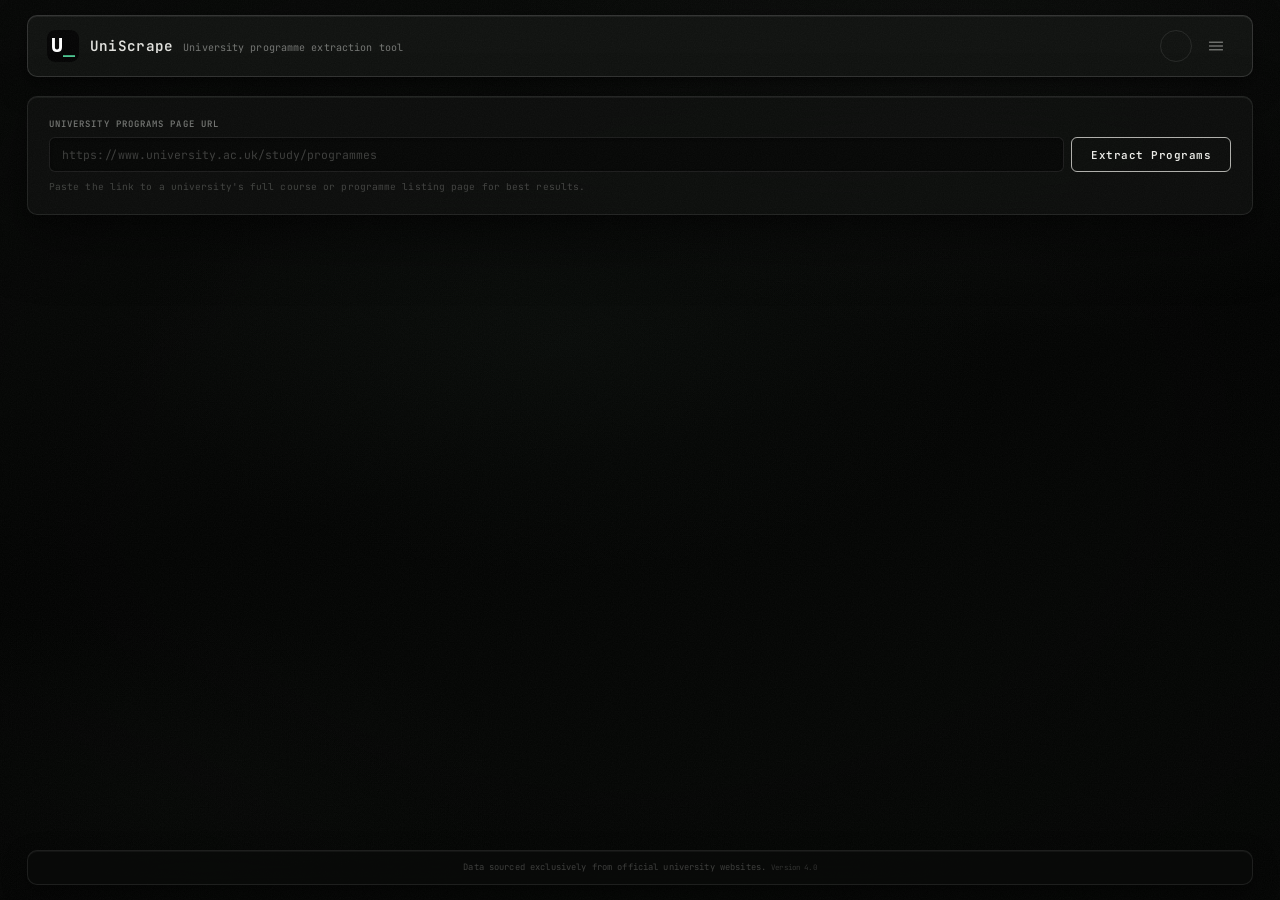
==== commit 705accbc: "Improve scrape workflow handling" ====
--- a/index.html
+++ b/index.html
@@ -95,6 +95,14 @@
             </span>
           </label>
 
+          <label class="settings-row settings-row-toggle">
+            <span>Depth-1 extraction</span>
+            <span class="switch">
+              <input type="checkbox" id="depthOneToggle" />
+              <span class="slider" aria-hidden="true"></span>
+            </span>
+          </label>
+
           <div class="settings-row settings-row-column">
             <div id="contentModeLabel" class="field-label">Content body</div>
             <div class="radio-inputs content-mode-radios" role="radiogroup" aria-labelledby="contentModeLabel">
@@ -122,28 +130,6 @@
 
   <main>
 
-    <!-- Status -->
-    <section id="statusSection" class="panel status-panel hidden">
-      <div class="status-row">
-        <span class="spinner"></span>
-        <span id="statusText">Working...</span>
-      </div>
-      <div class="progress-track">
-        <div id="progressFill" class="progress-fill"></div>
-      </div>
-    </section>
-
-    <!-- Error -->
-    <section id="errorSection" class="hidden">
-      <div class="error-box">
-        <span class="error-label">ERROR</span>
-        <div class="error-body">
-          <span id="errorText"></span>
-          <button id="retryBtn" type="button" class="secondary-btn error-retry-btn hidden">Retry</button>
-        </div>
-      </div>
-    </section>
-
     <section id="databasesPage" class="databases-page hidden" hidden aria-labelledby="databasesTitle">
       <div class="databases-header">
         <div>
@@ -183,7 +169,7 @@
     </section>
 
     <!-- Input Panel -->
-    <section class="panel panel-input extractor-view">
+    <section id="inputPanel" class="panel panel-input extractor-view">
       <div class="field-group">
         <label class="field-label" for="urlInput">University Programs Page URL</label>
         <div class="input-row">
@@ -200,8 +186,46 @@
           </button>
         </div>
         <p class="field-hint">Paste the link to a university's full course or programme listing page for best results.</p>
-      </div>
-
+        <p id="ucasModeStatus" class="ucas-mode-status hidden" role="status" aria-live="polite"></p>
+        <p id="appendStatus" class="append-status hidden" role="status" aria-live="polite"></p>
+      </div>
+
+    </section>
+
+    <!-- Extraction status and progress -->
+    <section id="statusSection" class="panel status-panel extractor-view hidden">
+      <div class="status-row">
+        <span class="spinner"></span>
+        <span>
+          <span id="statusText">Working...</span>
+          <span id="statusDetail" class="status-detail hidden"></span>
+        </span>
+      </div>
+      <div class="progress-track">
+        <div id="progressFill" class="progress-fill"></div>
+      </div>
+      <div id="ucasJobActions" class="status-actions hidden">
+        <button id="ucasJobCancelBtn" type="button" class="secondary-btn">Cancel UCAS job</button>
+      </div>
+    </section>
+
+    <!-- Extraction errors -->
+    <section id="errorSection" class="extractor-view hidden">
+      <div class="error-box">
+        <span class="error-label">ERROR</span>
+        <div class="error-body">
+          <span id="errorText"></span>
+          <button id="retryBtn" type="button" class="secondary-btn error-retry-btn hidden">Retry</button>
+        </div>
+      </div>
+    </section>
+
+    <!-- Extraction warnings and partial-result notices -->
+    <section id="warningSection" class="extractor-view hidden">
+      <div class="warning-box">
+        <span class="warning-label">NOTICE</span>
+        <span id="warningText"></span>
+      </div>
     </section>
 
     <!-- Content diagnostics (visible only when the diagnostics toggle is on) -->
@@ -233,6 +257,7 @@
           <span id="sourcePill" class="source-tag"></span>
         </div>
         <div class="results-actions">
+          <button id="appendBtn" class="secondary-btn append-btn" type="button" title="Append" aria-label="Append">+</button>
           <button id="exportBtn" class="secondary-btn">Export CSV</button>
           <button id="clearBtn" class="ghost-btn">Clear</button>
         </div>
@@ -342,6 +367,7 @@
     </footer>
   </div>
 
+  <script src="frontend-response-parser.js" defer></script>
   <script src="app.js" defer></script>
   <div id="pageBackdrop" class="page-backdrop hidden" aria-hidden="true"></div>
 </body>
--- a/styles.css
+++ b/styles.css
@@ -83,10 +83,27 @@
   --sb-track:  #090a09;
   --sb-thumb:  #1e201e;
   --sb-hover:  #282a28;
+
+  /* Fluid shell sizing: roomy on desktops, still padded on laptops/mobile. */
+  --shell-max: 2240px;
+  --shell-gutter: clamp(.9rem, 2.1vw, 2rem);
+}
+
+@media (min-width: 2400px) {
+  :root {
+    --shell-max: 2560px;
+    --shell-gutter: clamp(1.2rem, 2.4vw, 3rem);
+  }
 }
 
 /* ---- Base --------------------------------------------------------- */
-html { font-size: 14px; -webkit-font-smoothing: antialiased; }
+html {
+  font-size: 14px;
+  -webkit-font-smoothing: antialiased;
+  overflow-x: hidden;
+  text-size-adjust: 100%;
+  -webkit-text-size-adjust: 100%;
+}
 
 body {
   background: var(--bg);
@@ -97,10 +114,19 @@
   flex-direction: column;
   line-height: 1.6;
   overflow-x: hidden;
+  max-width: 100%;
 }
 
 a { color: var(--blue); text-decoration: none; }
 a:hover { text-decoration: underline; }
+
+body,
+button,
+input,
+select,
+textarea {
+  touch-action: pan-x pan-y;
+}
 
 /* ---- Cinematic background ---------------------------------------- */
 /* Layer 1: Base with subtle directional gradients */
@@ -150,9 +176,9 @@
 
 /* ---- Header — floating frosted slab ------------------------------ */
 .header-wrap {
-  padding: 1.1rem 1.5rem 0;
-  max-width: calc(1400px + 3rem);
-  width: 100%;
+  padding: 1.1rem var(--shell-gutter) 0;
+  width: min(100%, var(--shell-max));
+  max-width: none;
   margin: 0 auto;
   /* So settings panel positions correctly */
 }
@@ -172,10 +198,11 @@
   align-items: center;
   justify-content: space-between;
   gap: 1rem;
-  max-width: 1400px;
+  max-width: none;
   margin: 0 auto;
   width: 100%;
   position: relative;
+  min-width: 0;
 }
 
 /* Brand / logo */
@@ -210,6 +237,8 @@
   color: var(--text);
   letter-spacing: .025em;
   white-space: nowrap;
+  overflow: hidden;
+  text-overflow: ellipsis;
 }
 
 .site-sub {
@@ -217,6 +246,8 @@
   color: var(--muted);
   white-space: nowrap;
   letter-spacing: .01em;
+  overflow: hidden;
+  text-overflow: ellipsis;
 }
 
 /* ---- Settings menu ----------------------------------------------- */
@@ -542,19 +573,24 @@
   header { padding: .78rem 1rem; }
   .site-copy { align-items: flex-start; flex-direction: column; gap: .18rem; }
   .site-title { font-size: .95rem; }
-  .site-sub { font-size: .68rem; }
+  .site-sub {
+    font-size: .68rem;
+    white-space: normal;
+    overflow-wrap: anywhere;
+  }
 }
 
 /* ---- Main --------------------------------------------------------- */
 main {
   flex: 1;
-  max-width: 1400px;
-  width: 100%;
+  width: min(100%, var(--shell-max));
+  max-width: none;
   margin: 0 auto;
-  padding: 1.4rem 1.5rem 1rem;
+  padding: 1.4rem var(--shell-gutter) 1rem;
   display: flex;
   flex-direction: column;
   gap: 1rem;
+  min-width: 0;
 }
 
 /* ---- Panel — frosted glass slab ---------------------------------- */
@@ -573,6 +609,26 @@
     transform    320ms var(--ease-out),
     box-shadow   320ms ease,
     border-color 260ms ease;
+  min-width: 0;
+  max-width: 100%;
+  overflow-wrap: anywhere;
+}
+
+.extractor-view,
+#resultsSection,
+.databases-page,
+.databases-card,
+.debug-panel,
+.field-group,
+.input-row,
+.results-header,
+.results-meta,
+.filter-bar,
+.database-actions,
+.database-modules,
+.debug-actions {
+  min-width: 0;
+  max-width: 100%;
 }
 
 body.route-databases .extractor-view,
@@ -637,7 +693,7 @@
 }
 
 .databases-card-heading p {
-  max-width: 820px;
+  max-width: min(920px, 100%);
   color: var(--muted);
   font-size: .78rem;
   line-height: 1.72;
@@ -751,6 +807,29 @@
 }
 .field-note  { font-size: .65rem; color: var(--muted); text-transform: none; letter-spacing: 0; }
 .field-hint  { font-size: .68rem; color: var(--faint); margin-top: .1rem; letter-spacing: .01em; }
+.append-status {
+  color: var(--green);
+  font-size: .68rem;
+  line-height: 1.45;
+  margin-top: .08rem;
+}
+.ucas-mode-status {
+  color: var(--green);
+  font-size: .68rem;
+  line-height: 1.45;
+  margin-top: .08rem;
+}
+
+.panel-input.append-input-highlight {
+  transform: translateY(-2px);
+  border-color: var(--border-focus);
+  box-shadow:
+    0 28px 64px rgba(0,0,0,0.65),
+    0 8px 24px rgba(0,0,0,0.45),
+    0 0 0 1px rgba(255,255,255,0.08),
+    0 32px 72px rgba(78,201,148,0.07),
+    inset 0 1px 0 rgba(255,255,255,0.08);
+}
 
 /* ---- Inputs ------------------------------------------------------ */
 .input-row {
@@ -759,9 +838,17 @@
   flex-wrap: wrap;
 }
 
+.input-row .text-input {
+  flex: 1 1 min(42rem, 100%);
+}
+
+.input-row .primary-btn {
+  flex: 0 0 auto;
+}
+
 .text-input {
   flex: 1;
-  min-width: 200px;
+  min-width: min(200px, 100%);
   background: var(--surface-input);
   border: 1px solid var(--border);
   border-radius: var(--r-md);
@@ -959,6 +1046,23 @@
   gap: .68rem;
   font-size: .76rem;
   color: var(--muted);
+  min-width: 0;
+}
+.status-row > span:last-child {
+  min-width: 0;
+  overflow-wrap: anywhere;
+}
+.status-detail {
+  display: block;
+  margin-top: .2rem;
+  color: var(--faint);
+  font-size: .66rem;
+}
+.status-actions {
+  display: flex;
+  justify-content: flex-start;
+  gap: .45rem;
+  min-width: 0;
 }
 .spinner {
   width: 9px; height: 9px;
@@ -995,6 +1099,8 @@
   color: var(--red);
   backdrop-filter: blur(14px);
   -webkit-backdrop-filter: blur(14px);
+  min-width: 0;
+  overflow-wrap: anywhere;
 }
 .error-body { display: flex; flex-direction: column; gap: .72rem; flex: 1; min-width: 0; }
 .error-retry-btn { align-self: flex-start; }
@@ -1007,6 +1113,30 @@
   opacity: .75;
 }
 
+.warning-box {
+  display: flex;
+  gap: .72rem;
+  align-items: flex-start;
+  background: rgba(220,190,90,0.055);
+  border: 1px solid rgba(220,190,90,0.24);
+  border-radius: var(--r-lg);
+  padding: .82rem .96rem;
+  font-size: .76rem;
+  color: var(--yellow);
+  backdrop-filter: blur(14px);
+  -webkit-backdrop-filter: blur(14px);
+  min-width: 0;
+  overflow-wrap: anywhere;
+}
+.warning-label {
+  font-weight: 600;
+  letter-spacing: .10em;
+  white-space: nowrap;
+  font-size: .65rem;
+  padding-top: .04rem;
+  opacity: .75;
+}
+
 /* ---- Results header ---------------------------------------------- */
 .results-header {
   display: flex;
@@ -1038,7 +1168,22 @@
   padding: .06rem .44rem;
   letter-spacing: .01em;
 }
-.results-actions { display: flex; gap: .42rem; }
+.results-actions {
+  display: flex;
+  flex-wrap: wrap;
+  justify-content: flex-end;
+  gap: .42rem;
+  min-width: 0;
+}
+.append-btn {
+  align-items: center;
+  display: inline-flex;
+  font-size: 1rem;
+  justify-content: center;
+  min-width: 2rem;
+  padding-left: .55rem;
+  padding-right: .55rem;
+}
 
 /* ---- Filters ----------------------------------------------------- */
 .filter-bar {
@@ -1058,7 +1203,8 @@
   padding: .4rem .7rem;
   outline: none;
   box-shadow: var(--shadow-inset);
-  min-width: 145px;
+  min-width: min(145px, 100%);
+  flex: 1 1 clamp(10rem, 16vw, 16rem);
   transition: border-color .22s ease;
 }
 .filter-input:hover,
@@ -1073,6 +1219,8 @@
   border: 1px solid var(--border);
   border-radius: var(--r-lg);
   overflow-x: auto;
+  overflow-y: visible;
+  max-width: 100%;
   background: rgba(5,6,5,0.72);
   scrollbar-width: thin;
   scrollbar-color: var(--sb-thumb) var(--sb-track);
@@ -1082,7 +1230,25 @@
 .table-wrap::-webkit-scrollbar-thumb { background: var(--sb-thumb); border-radius: 0; }
 .table-wrap::-webkit-scrollbar-thumb:hover { background: var(--sb-hover); }
 
-table { width: 100%; border-collapse: collapse; font-size: .72rem; }
+table {
+  width: 100%;
+  min-width: 1080px;
+  border-collapse: collapse;
+  font-size: .72rem;
+  table-layout: fixed;
+}
+
+#programTable[data-mode="audit"] { min-width: 1180px; }
+#programTable[data-mode="catalog"] { min-width: 1040px; }
+#programTable[data-mode="ucas"] { min-width: 1120px; }
+
+#programTable[data-mode="ucas"] th:nth-child(2) { width: 18%; }
+#programTable[data-mode="ucas"] th:nth-child(3) { width: 11%; }
+#programTable[data-mode="ucas"] th:nth-child(4) { width: 15%; }
+#programTable[data-mode="ucas"] th:nth-child(5) { width: 7%; }
+#programTable[data-mode="ucas"] th:nth-child(6) { width: 9%; }
+#programTable[data-mode="ucas"] th:nth-child(7) { width: 11%; }
+#programTable[data-mode="ucas"] th:nth-child(12) { width: 13%; }
 thead {
   background: rgba(255,255,255,0.025);
   position: sticky; top: 0; z-index: 2;
@@ -1098,12 +1264,21 @@
   color: var(--muted);
   padding: .68rem .86rem;
   border-bottom: 1px solid var(--border);
-  white-space: nowrap;
+  white-space: normal;
+  overflow-wrap: anywhere;
+  word-break: normal;
   cursor: pointer;
   user-select: none;
   transition: color .16s ease;
-}
-th.col-num { cursor: default; width: 36px; text-align: center; }
+  vertical-align: bottom;
+}
+th.col-num {
+  cursor: default;
+  width: 36px;
+  min-width: 36px;
+  text-align: center;
+  white-space: nowrap;
+}
 th:hover:not(.col-num) { color: var(--text); }
 .sort-icon { opacity: .18; font-size: .55rem; }
 th.sorted-asc .sort-icon,
@@ -1120,9 +1295,39 @@
   padding: .60rem .86rem;
   vertical-align: middle;
   color: var(--text);
-}
-td.col-num { text-align: center; color: var(--faint); font-size: .66rem; width: 36px; }
-td.name-cell { max-width: 210px; font-weight: 500; }
+  min-width: 0;
+  white-space: normal;
+  overflow-wrap: anywhere;
+  word-break: normal;
+}
+td.col-num {
+  text-align: center;
+  color: var(--faint);
+  font-size: .66rem;
+  width: 36px;
+  max-width: 36px;
+  white-space: nowrap;
+}
+td.name-cell {
+  max-width: clamp(12rem, 24vw, 32rem);
+  font-weight: 500;
+}
+.cell-clamp {
+  display: -webkit-box;
+  -webkit-box-orient: vertical;
+  -webkit-line-clamp: 2;
+  overflow: hidden;
+  overflow-wrap: anywhere;
+  word-break: break-word;
+}
+.qualification-cell,
+.provider-cell,
+.fee-cell,
+.fee-status-cell,
+.catalog-url-cell {
+  overflow-wrap: anywhere;
+  word-break: break-word;
+}
 
 /* ---- Badges ------------------------------------------------------ */
 .level-badge {
@@ -1148,19 +1353,57 @@
   background: rgba(255,255,255,0.038);
   border: 1px solid var(--border);
   color: var(--muted);
-  white-space: nowrap;
+  max-width: 100%;
+  white-space: normal;
+  overflow-wrap: anywhere;
 }
 .chip-green { color: var(--green-dim); border-color: rgba(78,201,148,.18);  background: var(--green-trace);        }
 .chip-red   { color: rgba(224,108,117,.78); border-color: rgba(224,108,117,.18); background: rgba(224,108,117,.04); }
 
-.url-link { color: var(--blue); font-size: .68rem; }
+.url-link {
+  color: var(--blue);
+  font-size: .68rem;
+  overflow-wrap: anywhere;
+  word-break: break-word;
+}
 .url-link:hover { text-decoration: underline; }
 .catalog-url-cell .url-link {
-  display: inline-block; max-width: 250px;
-  overflow: hidden; text-overflow: ellipsis;
-  vertical-align: bottom; white-space: nowrap;
+  display: inline;
+  max-width: 100%;
+  overflow: visible;
+  text-overflow: clip;
+  vertical-align: bottom;
+  white-space: normal;
+  overflow-wrap: anywhere;
+  word-break: break-word;
 }
 .nil { color: var(--faint); }
+
+@media (min-width: 1800px) {
+  table {
+    font-size: .74rem;
+  }
+
+  th,
+  td {
+    padding-left: 1rem;
+    padding-right: 1rem;
+  }
+
+  td.name-cell {
+    max-width: clamp(16rem, 22vw, 44rem);
+  }
+}
+
+@media (max-width: 760px) {
+  .input-row .primary-btn {
+    width: 100%;
+  }
+
+  .status-actions .secondary-btn {
+    width: 100%;
+  }
+}
 
 /* ---- Modal ------------------------------------------------------- */
 .modal {
@@ -1259,14 +1502,36 @@
   width: 100%;
 }
 
-#authModal #googleSignInBtn {
-  display: flex;
+.static-google-btn {
+  width: 100%;
+  height: 42px;
+  margin-top: 0.5rem;
+  display: flex;
+  align-items: center;
   justify-content: center;
-  margin-top: 0.15rem;
-}
-
-#authModal #googleSignInBtn > div {
-  width: 100% !important;
+  gap: 0.6rem;
+  background: #ffffff;
+  color: #1f1f1f;
+  border: 1px solid var(--border, #2a2a2a);
+  border-radius: 999px;
+  font-family: "JetBrains Mono", monospace;
+  font-size: 0.85rem;
+  font-weight: 500;
+  cursor: pointer;
+  transition: background 0.15s ease, transform 0.1s ease;
+}
+
+.static-google-btn:hover {
+  background: #f4f4f4;
+}
+
+.static-google-btn:active {
+  transform: scale(0.98);
+}
+
+.static-google-btn:disabled {
+  opacity: 0.7;
+  cursor: default;
 }
 
 #teamAccessModal .modal-box {
@@ -1327,7 +1592,12 @@
   color: var(--muted);
   padding-top: .03rem;
 }
-.modal-val { font-size: .76rem; color: var(--text); word-break: break-word; }
+.modal-val {
+  font-size: .76rem;
+  color: var(--text);
+  overflow-wrap: anywhere;
+  word-break: break-word;
+}
 .modal-field-actions { display: flex; align-items: center; justify-content: flex-end; flex: 0 0 auto; }
 .modal-description-actions { margin-left: auto; }
 
@@ -1426,9 +1696,21 @@
   color: var(--muted); letter-spacing: .10em;
   text-transform: uppercase; margin-bottom: .72rem;
 }
-.debug-stats { display: grid; gap: .32rem; font-size: .76rem; margin-bottom: .96rem; }
+.debug-stats {
+  display: grid;
+  gap: .32rem;
+  font-size: .76rem;
+  margin-bottom: .96rem;
+  min-width: 0;
+  overflow-wrap: anywhere;
+}
 .debug-k { color: var(--muted); margin-right: .32rem; }
-.debug-warnings { margin: 0 0 .96rem 1.05rem; font-size: .74rem; color: var(--yellow); }
+.debug-warnings {
+  margin: 0 0 .96rem 1.05rem;
+  font-size: .74rem;
+  color: var(--yellow);
+  overflow-wrap: anywhere;
+}
 .debug-actions { display: flex; flex-wrap: wrap; gap: .46rem; }
 
 /* ---- No results -------------------------------------------------- */
@@ -1439,9 +1721,9 @@
 
 /* ---- Footer — floating strip ------------------------------------- */
 .footer-wrap {
-  padding: 0 1.5rem 1.1rem;
-  max-width: calc(1400px + 3rem);
-  width: 100%;
+  padding: 0 var(--shell-gutter) 1.1rem;
+  width: min(100%, var(--shell-max));
+  max-width: none;
   margin: 0 auto;
 }
 footer {
@@ -1494,6 +1776,26 @@
   main { padding: .9rem .9rem .8rem; gap: .85rem; }
   .panel { padding: 1.1rem; }
   .footer-wrap { padding: 0 .9rem .9rem; }
+  .error-box,
+  .warning-box {
+    flex-direction: column;
+    gap: .38rem;
+  }
+  .results-actions,
+  .filter-input,
+  .filter-select,
+  .primary-btn,
+  .secondary-btn,
+  .ghost-btn {
+    width: 100%;
+  }
+  .table-wrap {
+    overflow-x: auto;
+  }
+  th,
+  td {
+    padding: .56rem .58rem;
+  }
 }
 
 /* ---- Real app compatibility -------------------------------------- */
